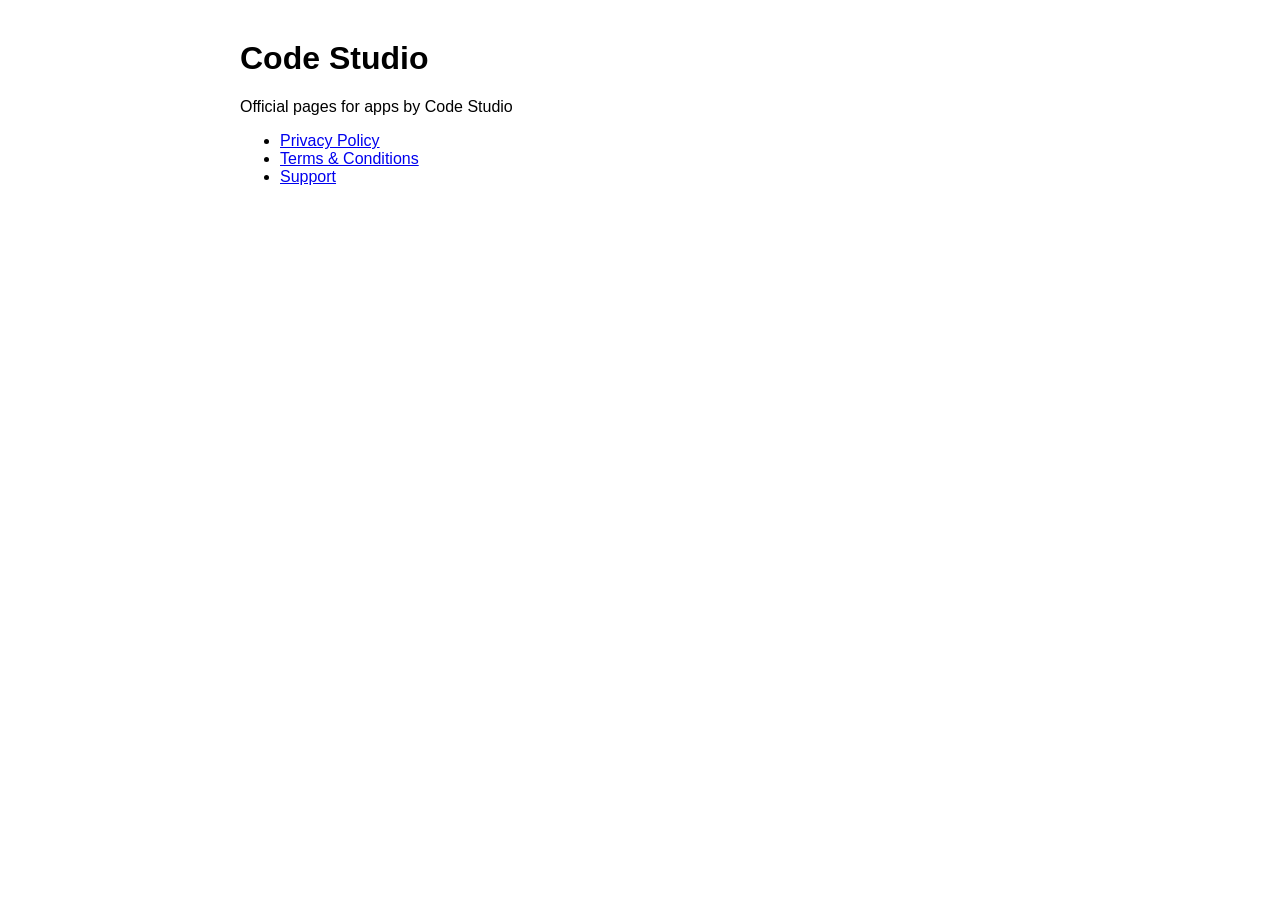
==== index.html @ 6d4aa041 "Add initial index.html for Code Studio" ====
<!doctype html>
<html>
<head>
  <meta charset="utf-8">
  <meta name="viewport" content="width=device-width, initial-scale=1">
  <title>Code Studio</title>
</head>
<body style="font-family:Arial;max-width:800px;margin:40px auto;">
  <h1>Code Studio</h1>
  <p>Official pages for apps by Code Studio</p>

  <ul>
    <li><a href="/codestudio-site/privacy-policy/">Privacy Policy</a></li>
    <li><a href="/codestudio-site/terms/">Terms & Conditions</a></li>
    <li><a href="/codestudio-site/support/">Support</a></li>
  </ul>
</body>
</html>
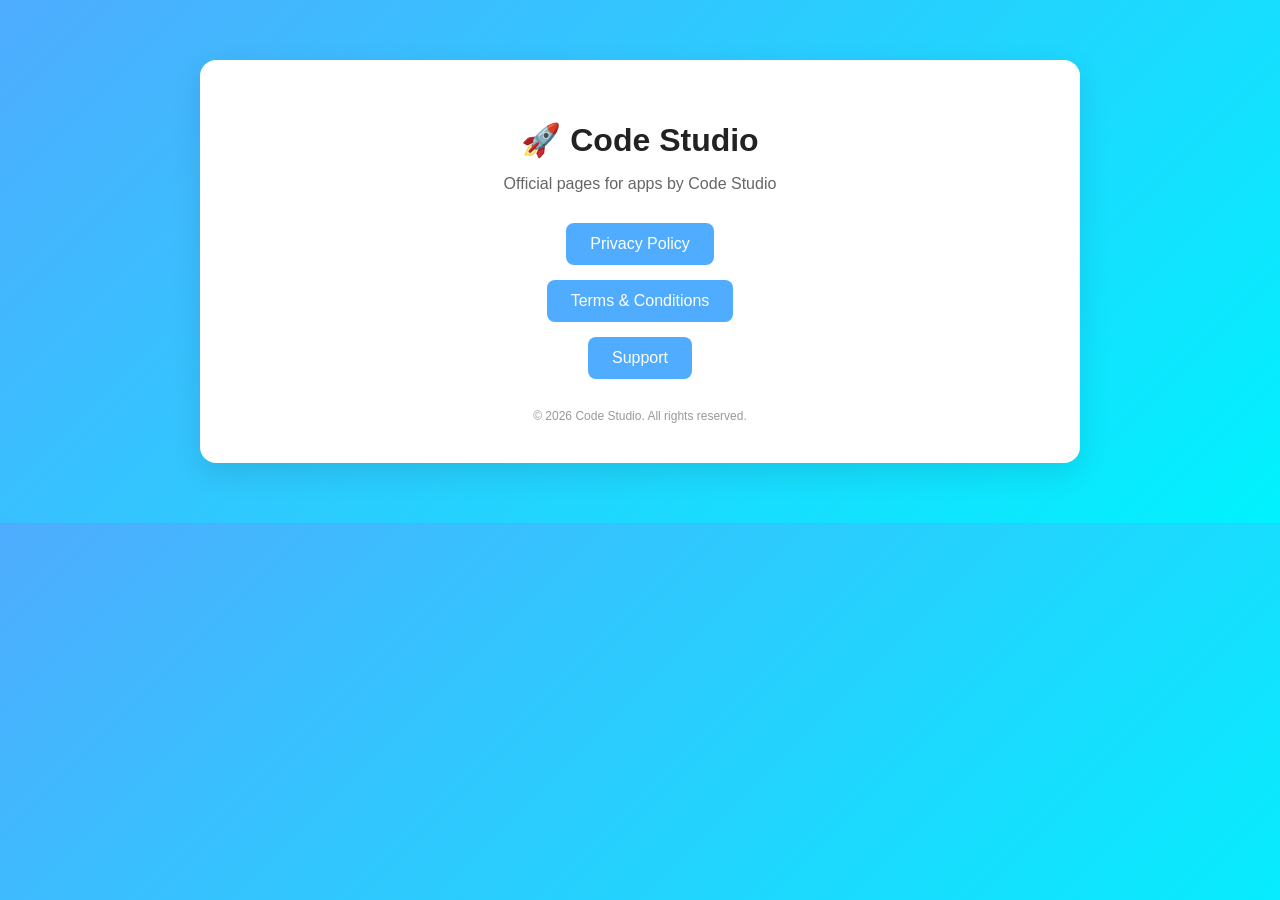
==== commit 8a9e4211: "Refactor index.html with new layout and footer Updated the HTML structure and added a footer." ====
--- a/index.html
+++ b/index.html
@@ -4,15 +4,23 @@
   <meta charset="utf-8">
   <meta name="viewport" content="width=device-width, initial-scale=1">
   <title>Code Studio</title>
+
+  <link rel="stylesheet" href="/css/styles.css">
 </head>
-<body style="font-family:Arial;max-width:800px;margin:40px auto;">
-  <h1>Code Studio</h1>
-  <p>Official pages for apps by Code Studio</p>
+<body>
+  <div class="container">
+    <h1>🚀 Code Studio</h1>
+    <p>Official pages for apps by Code Studio</p>
 
-  <ul>
-    <li><a href="/codestudio-site/privacy-policy/">Privacy Policy</a></li>
-    <li><a href="/codestudio-site/terms/">Terms & Conditions</a></li>
-    <li><a href="/codestudio-site/support/">Support</a></li>
-  </ul>
+    <ul>
+      <li><a href="/codestudio-site/privacy-policy/">Privacy Policy</a></li>
+      <li><a href="/codestudio-site/terms/">Terms & Conditions</a></li>
+      <li><a href="/codestudio-site/support/">Support</a></li>
+    </ul>
+
+    <footer>
+      © 2026 Code Studio. All rights reserved.
+    </footer>
+  </div>
 </body>
 </html>
--- a/css/styles.css
+++ b/css/styles.css
@@ -0,0 +1,59 @@
+body {
+  margin: 0;
+  font-family: 'Segoe UI', Arial, sans-serif;
+  background: linear-gradient(135deg, #4facfe, #00f2fe);
+  color: #333;
+}
+
+.container {
+  max-width: 800px;
+  margin: 60px auto;
+  background: #ffffff;
+  padding: 40px;
+  border-radius: 16px;
+  box-shadow: 0 10px 30px rgba(0,0,0,0.1);
+  text-align: center;
+}
+
+h1 {
+  margin-bottom: 10px;
+  color: #222;
+  font-size: 32px;
+}
+
+p {
+  color: #666;
+  margin-bottom: 30px;
+}
+
+ul {
+  list-style: none;
+  padding: 0;
+}
+
+li {
+  margin: 15px 0;
+}
+
+a {
+  text-decoration: none;
+  display: inline-block;
+  padding: 12px 24px;
+  border-radius: 8px;
+  background: #4facfe;
+  color: white;
+  font-weight: 500;
+  transition: 0.3s;
+}
+
+a:hover {
+  background: #007bff;
+  transform: translateY(-2px);
+  box-shadow: 0 5px 15px rgba(0,0,0,0.15);
+}
+
+footer {
+  margin-top: 30px;
+  font-size: 12px;
+  color: #999;
+}
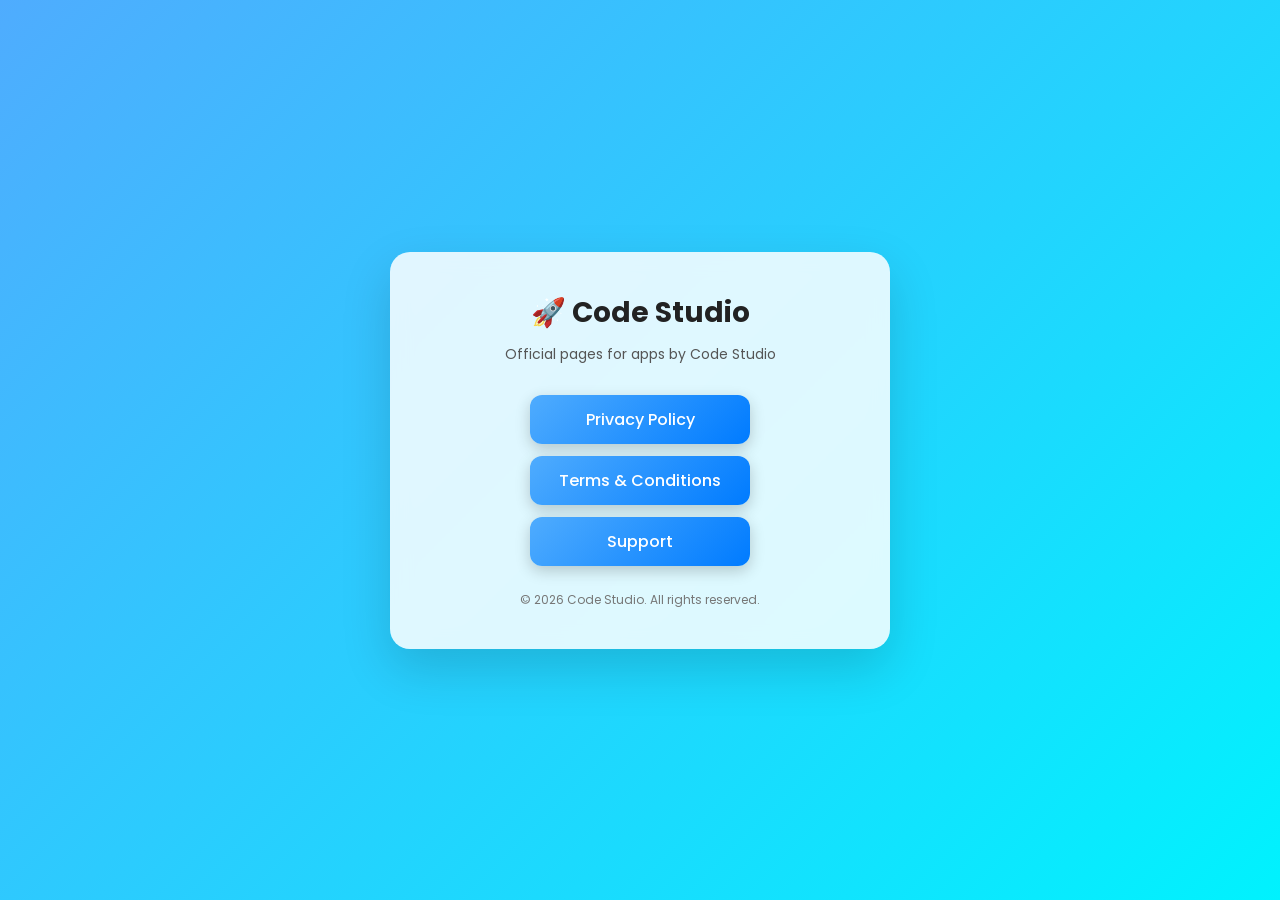
==== commit 3a28f5a0: "Add Google Fonts link to index.html" ====
--- a/index.html
+++ b/index.html
@@ -5,7 +5,8 @@
   <meta name="viewport" content="width=device-width, initial-scale=1">
   <title>Code Studio</title>
 
-  <link rel="stylesheet" href="/css/styles.css">
+  <link rel="stylesheet" href="css/styles.css">
+  <link href="https://fonts.googleapis.com/css2?family=Poppins:wght@300;400;500;600&display=swap" rel="stylesheet">
 </head>
 <body>
   <div class="container">
--- a/css/styles.css
+++ b/css/styles.css
@@ -1,59 +1,88 @@
-body {
+/* Reset */
+* {
   margin: 0;
-  font-family: 'Segoe UI', Arial, sans-serif;
-  background: linear-gradient(135deg, #4facfe, #00f2fe);
-  color: #333;
+  padding: 0;
+  box-sizing: border-box;
 }
 
-.container {
-  max-width: 800px;
-  margin: 60px auto;
-  background: #ffffff;
-  padding: 40px;
-  border-radius: 16px;
-  box-shadow: 0 10px 30px rgba(0,0,0,0.1);
-  text-align: center;
+/* Background */
+body {
+  font-family: 'Poppins', 'Segoe UI', sans-serif;
+  background: linear-gradient(135deg, #4facfe, #00f2fe);
+  min-height: 100vh;
+  display: flex;
+  align-items: center;
+  justify-content: center;
 }
 
+/* Card */
+.container {
+  width: 90%;
+  max-width: 500px;
+  background: rgba(255, 255, 255, 0.85);
+  backdrop-filter: blur(10px);
+  padding: 40px 30px;
+  border-radius: 20px;
+  text-align: center;
+  box-shadow: 0 20px 50px rgba(0,0,0,0.15);
+  animation: fadeIn 0.6s ease-in-out;
+}
+
+/* Title */
 h1 {
+  font-size: 28px;
   margin-bottom: 10px;
   color: #222;
-  font-size: 32px;
 }
 
+/* Subtitle */
 p {
-  color: #666;
+  color: #555;
+  font-size: 14px;
   margin-bottom: 30px;
 }
 
+/* Buttons container */
 ul {
   list-style: none;
-  padding: 0;
 }
 
-li {
-  margin: 15px 0;
+/* Buttons */
+a {
+  display: block;
+  margin: 12px auto;
+  padding: 12px;
+  width: 220px;
+  border-radius: 12px;
+  text-decoration: none;
+  color: white;
+  font-weight: 500;
+  background: linear-gradient(135deg, #4facfe, #007bff);
+  box-shadow: 0 5px 15px rgba(0,0,0,0.2);
+  transition: all 0.3s ease;
 }
 
-a {
-  text-decoration: none;
-  display: inline-block;
-  padding: 12px 24px;
-  border-radius: 8px;
-  background: #4facfe;
-  color: white;
-  font-weight: 500;
-  transition: 0.3s;
+/* Hover effect */
+a:hover {
+  transform: translateY(-3px) scale(1.03);
+  box-shadow: 0 10px 25px rgba(0,0,0,0.25);
 }
 
-a:hover {
-  background: #007bff;
-  transform: translateY(-2px);
-  box-shadow: 0 5px 15px rgba(0,0,0,0.15);
+/* Footer */
+footer {
+  margin-top: 25px;
+  font-size: 12px;
+  color: #777;
 }
 
-footer {
-  margin-top: 30px;
-  font-size: 12px;
-  color: #999;
+/* Animation */
+@keyframes fadeIn {
+  from {
+    opacity: 0;
+    transform: translateY(20px);
+  }
+  to {
+    opacity: 1;
+    transform: translateY(0);
+  }
 }
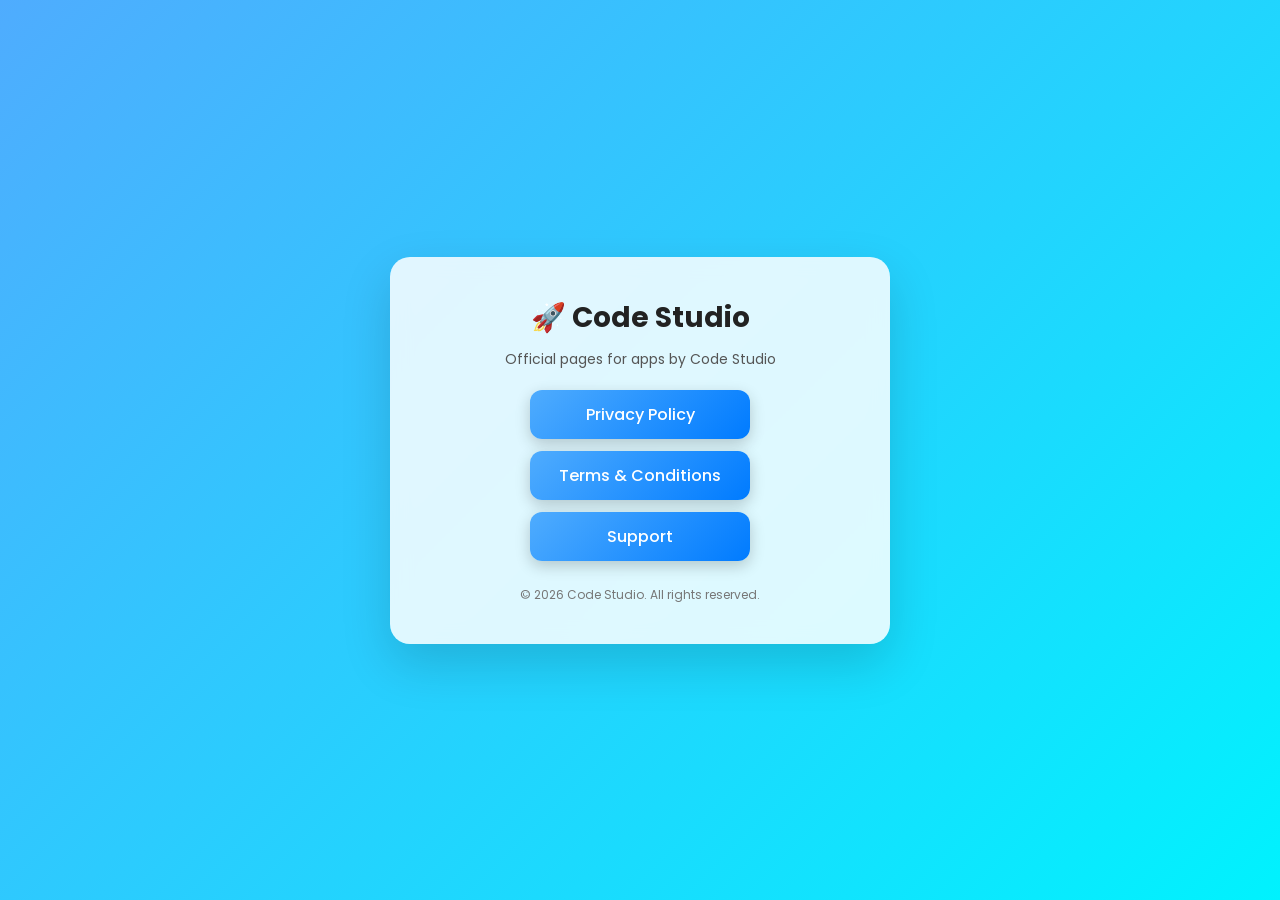
==== commit 81bd5832: "Add class 'home-center' to body element" ====
--- a/index.html
+++ b/index.html
@@ -8,7 +8,7 @@
   <link rel="stylesheet" href="css/styles.css">
   <link href="https://fonts.googleapis.com/css2?family=Poppins:wght@300;400;500;600&display=swap" rel="stylesheet">
 </head>
-<body>
+<body class="home-center">
   <div class="container">
     <h1>🚀 Code Studio</h1>
     <p>Official pages for apps by Code Studio</p>
--- a/css/styles.css
+++ b/css/styles.css
@@ -1,21 +1,27 @@
-/* Reset */
+/* ================= RESET ================= */
 * {
   margin: 0;
   padding: 0;
   box-sizing: border-box;
 }
 
-/* Background */
+/* ================= BODY ================= */
 body {
-  font-family: 'Poppins', 'Segoe UI', sans-serif;
+  font-family: 'Poppins', 'Segoe UI', Arial, sans-serif;
   background: linear-gradient(135deg, #4facfe, #00f2fe);
   min-height: 100vh;
+  padding: 40px 20px;
+  color: #1f2937;
+}
+
+/* Center only homepage */
+.home-center {
   display: flex;
   align-items: center;
   justify-content: center;
 }
 
-/* Card */
+/* ================= HOME PAGE ================= */
 .container {
   width: 90%;
   max-width: 500px;
@@ -28,27 +34,125 @@
   animation: fadeIn 0.6s ease-in-out;
 }
 
-/* Title */
+/* ================= INNER PAGES ================= */
+.page-card {
+  max-width: 850px;
+  margin: 0 auto;
+  background: rgba(255, 255, 255, 0.94);
+  border-radius: 22px;
+  padding: 40px 32px;
+  box-shadow: 0 20px 50px rgba(0, 0, 0, 0.15);
+  backdrop-filter: blur(8px);
+}
+
+/* ================= BADGE ================= */
+.page-badge {
+  display: inline-block;
+  background: #e0f2fe;
+  color: #0369a1;
+  padding: 8px 14px;
+  border-radius: 999px;
+  font-size: 13px;
+  font-weight: 600;
+  margin-bottom: 18px;
+}
+
+/* ================= HEADINGS ================= */
 h1 {
+  font-size: 32px;
+  margin-bottom: 10px;
+  color: #111827;
+}
+
+/* Homepage override */
+.container h1 {
   font-size: 28px;
-  margin-bottom: 10px;
   color: #222;
 }
 
-/* Subtitle */
+/* ================= TEXT ================= */
 p {
   color: #555;
   font-size: 14px;
+  margin-bottom: 20px;
+}
+
+/* Inner page text */
+.intro {
+  font-size: 16px;
+  color: #4b5563;
   margin-bottom: 30px;
-}
-
-/* Buttons container */
+  line-height: 1.7;
+}
+
+.last-updated {
+  color: #6b7280;
+  font-size: 14px;
+  margin-bottom: 28px;
+}
+
+/* ================= SECTIONS ================= */
+.section {
+  background: #f8fbff;
+  border: 1px solid #e5f0ff;
+  border-radius: 16px;
+  padding: 22px 20px;
+  margin-bottom: 18px;
+}
+
+.section h2 {
+  font-size: 20px;
+  margin-bottom: 10px;
+  color: #0f172a;
+}
+
+.section p {
+  line-height: 1.7;
+  color: #475569;
+}
+
+/* ================= CONTACT ================= */
+.contact-box {
+  margin-top: 24px;
+  padding: 18px 20px;
+  border-radius: 16px;
+  background: linear-gradient(135deg, #eff6ff, #f0fdf4);
+  border: 1px solid #dbeafe;
+}
+
+.contact-box strong {
+  display: block;
+  margin-bottom: 6px;
+  color: #111827;
+}
+
+/* ================= LIST ================= */
 ul {
   list-style: none;
 }
 
-/* Buttons */
+ul.clean-list {
+  padding-left: 18px;
+  list-style: disc;
+  color: #475569;
+  line-height: 1.8;
+}
+
+/* ================= LINKS ================= */
+
+/* Default links (inner pages) */
 a {
+  color: #0ea5e9;
+  text-decoration: none;
+  font-weight: 500;
+}
+
+a:hover {
+  text-decoration: underline;
+}
+
+/* ================= HOME BUTTON LINKS ================= */
+.container a {
   display: block;
   margin: 12px auto;
   padding: 12px;
@@ -62,20 +166,39 @@
   transition: all 0.3s ease;
 }
 
-/* Hover effect */
-a:hover {
+.container a:hover {
   transform: translateY(-3px) scale(1.03);
   box-shadow: 0 10px 25px rgba(0,0,0,0.25);
-}
-
-/* Footer */
+  text-decoration: none;
+}
+
+/* ================= BACK BUTTON ================= */
+.back-link {
+  display: inline-block;
+  margin-top: 24px;
+  padding: 12px 18px;
+  border-radius: 12px;
+  background: linear-gradient(135deg, #4facfe, #007bff);
+  color: #fff;
+  text-decoration: none;
+  font-weight: 600;
+  transition: transform 0.25s ease, box-shadow 0.25s ease;
+}
+
+.back-link:hover {
+  transform: translateY(-2px);
+  box-shadow: 0 10px 24px rgba(0, 123, 255, 0.22);
+  text-decoration: none;
+}
+
+/* ================= FOOTER ================= */
 footer {
   margin-top: 25px;
   font-size: 12px;
   color: #777;
 }
 
-/* Animation */
+/* ================= ANIMATION ================= */
 @keyframes fadeIn {
   from {
     opacity: 0;
@@ -86,3 +209,27 @@
     transform: translateY(0);
   }
 }
+
+/* ================= RESPONSIVE ================= */
+@media (max-width: 640px) {
+  body {
+    padding: 20px 14px;
+  }
+
+  .page-card {
+    padding: 26px 18px;
+    border-radius: 18px;
+  }
+
+  h1 {
+    font-size: 26px;
+  }
+
+  .section h2 {
+    font-size: 18px;
+  }
+
+  .container {
+    padding: 30px 20px;
+  }
+}
